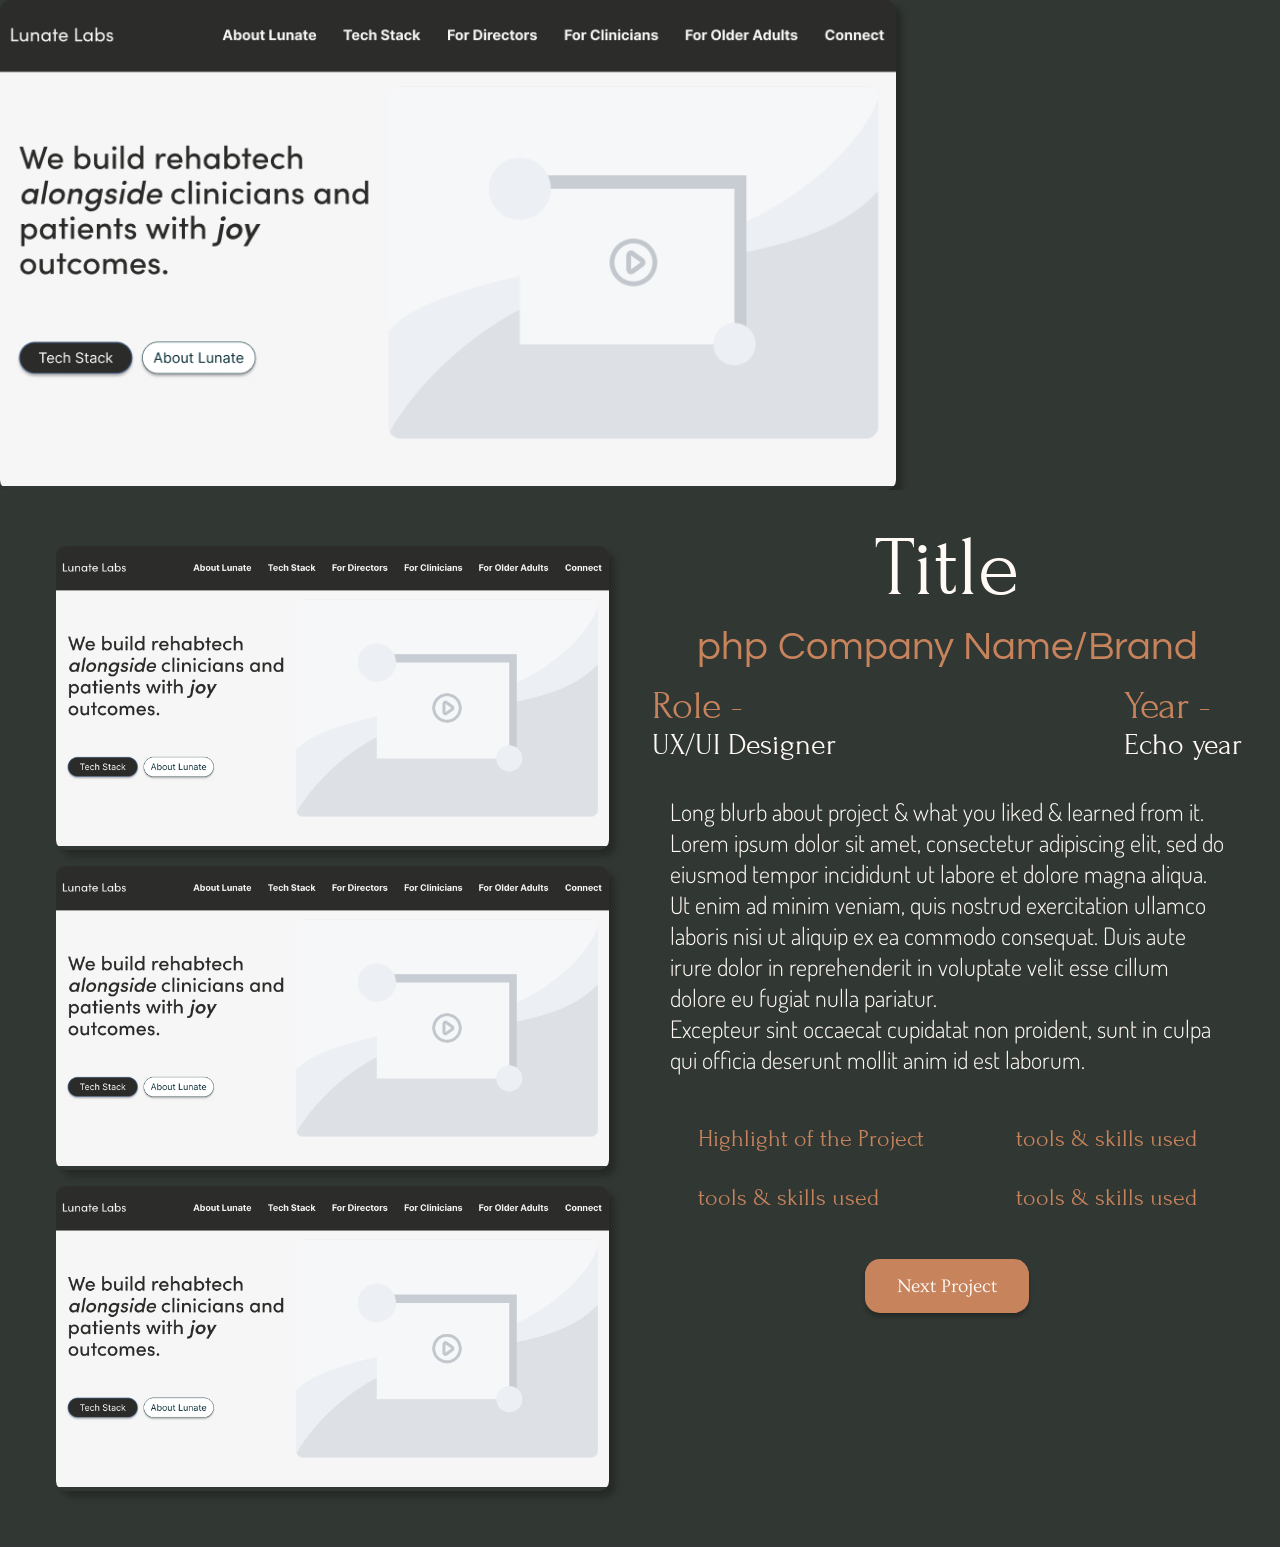
==== projectDetails.html @ 5e41ddbc "index grid & Details page css for both done, fixed hero js logic." ====
<!DOCTYPE html>
<html lang="en">
<head>
    <meta charset="UTF-8">
    <meta name="viewport" content="width=device-width, initial-scale=1.0">
    <title>Taylor Mathieu || <? php Title ?> Details </title>
    <link rel="stylesheet" href="./css/global.css">
    <link rel="stylesheet" href="./css/projectDetails.css">
 
</head>
<body>
    <? php include(../includes/nav.inc) ?>

    <main>
        <span><?php Title ?></span>

        <div class="mainImage">
            <img src="assets/projects/LunateLabs.png" 
            alt="">
        </div>

        <section>

            <div class="imageSet">
                <div class="imageHolder">
                    <img src="assets/projects/LunateLabs.png" 
                    lt="">
                </div>

                <div class="imageHolder">
                    <img src="assets/projects/LunateLabs.png" 
                    lt="">
                </div>

                <div class="imageHolder">
                    <img src="assets/projects/LunateLabs.png" 
                    lt="">
                </div>                               

            </div>

            <div id="detailsColumn">
                <h1>Title</h2>
                <h2>php Company Name/Brand</h3>
                    <div class="pertDetails">
                        <h3>
                            <span>Role -</span>
                            <br>UX/UI Designer 
                        </h3>
                        <h3>
                            <span>Year - </span>
                            <br> Echo year
                        </h3>
                    </div>
                    <div id="paragraph">
                        <p>Long blurb about project & what you liked & learned from it. 
                        <br>Lorem ipsum dolor sit amet, consectetur adipiscing elit, sed do eiusmod tempor incididunt ut labore et dolore magna aliqua. 
                        <br>Ut enim ad minim veniam, quis nostrud exercitation ullamco laboris nisi ut aliquip ex ea commodo consequat. Duis aute irure dolor in reprehenderit in voluptate velit esse cillum dolore eu fugiat nulla pariatur. 
                        <br>Excepteur sint occaecat cupidatat non proident, sunt in culpa qui officia deserunt mollit anim id est laborum.</p>
                    </div>
                <div class="summaryText">
                    <ul>
                        <li>Highlight of the Project</li>
                        <li>tools & skills used</li>
                        <li>tools & skills used</li>
                        <li>tools & skills used</li>
                    </ul>
                </div>

             <a href="" class="button">
                    Next Project
                </a>

            </div>



        </section>


    <? php include(../includes/cta.inc) ?>
    </main>
    
     <? php include(../includes/footer.inc) ?>
</body>
</html>
---- css/global.css ----
@import url('https://fonts.googleapis.com/css2?family=Dosis:wght@200..800&family=Forum&family=Ovo&family=Questrial&display=swap');
* {
    box-sizing: border-box;
    margin: 0;
    padding: 0;
}

:root {
--darkGreen: #313733;
--midGreen: #64755E;
--teracotta: #C7835C;
--yellow: #E7D6A9;
--offWhite: #FFFAF6;

--headerFont: "Questrial";
--bodyFont: "Dosis";
--accentFont: "Forum";
--buttonFont: "Ovo";

--shadow:6px 6px 6px rgba(0, 0, 0, 0.25);
}

.button {
    background-color: var(--teracotta);
    font-family: var(--buttonFont);
    color: var(--offWhite);
    border-radius: 15px;
    box-shadow: 0 4px 4px rgba(0, 0, 0, 0.25);
    border: none;
    transition: background-color 0.25s ease-in-out;
    text-decoration: none;
    align-self: center;
}

.CTA .button {
    font-size: 3vw;
    padding: 1rem 2rem;
}

.button:hover {
    background-color: #753d1c;
}

body {
    background-image: URL(../assets/BackgroundIMG.png);
    background-size: cover;
    background-position: center;
    background-repeat: no-repeat;
}

h2 {
    font-family: var(--headerFont);
    color: var(--teracotta);
    font-weight: 300;
    font-size: 3rem;
}

h3 {
    font-family: var(--accentFont);
    color: var(--offWhite);
    font-size: 3rem;
    font-weight: 300;
}

h4 {
    font-family: var(--headerFont);
    color: var(--offWhite);
    font-weight: 300;
    font-size: 2rem;
}

p {
    font-family: var(--bodyFont);
    font-weight: 300;
}

/*-----------------------Nav-------------------------*/
nav {
    display: flex;
    background-color: var(--darkGreen);
    justify-content: space-between;
    padding-right: 1rem;
}
nav ul {
    list-style: none;
    display: flex;
    gap: 2rem;
    align-items: center;
}
nav ul li a {
    text-decoration: none;
    color: var(--offWhite);
    font-family: var(--headerFont);
    font-size: 2rem;
    font-weight: 300;
    transition: all 0.25s ease-in-out;
}
nav ul li a:hover{
    text-decoration: underline;
    color: #afc5a7;
}

/*-----------------------CTA Banner------------------*/
.CTA {
    background-image: url(../assets/CTABG.png);
    min-height: 150px;
    display: flex;
    justify-content: space-around;
    align-content: center;
    flex-wrap: wrap;
    color: var(--offWhite);
    font-family: var(--headerFont);
    font-size: 4vw;
    padding: 0 5%;
}

/* -------------------Footer----------------- */
footer {
    margin-top: 5%;
    display: grid;
    grid-template-columns: min-content min-content 3fr;
    grid-template-rows: min-content;
    background-color: var(--darkGreen);
    padding: 0 2rem;
    gap: 2rem;
}
footer ul li {
    list-style: none;
}
.vertLinks {
    display: flex;
    flex-direction: column;
    justify-content: center;
    padding: 1rem 0;
}
.vertLinks ul {
    display: flex;
    flex-direction: column;
    gap: 1.5rem;
}
.vertLinks ul li a {
    color: var(--offWhite);
    font-family: var(--headerFont);
    font-size: 2vw;
    font-weight: 300;
    transition: color 0.25s ease-in-out;
}

.vertLinks ul li a:hover{
    color: #afc5a7;
}
.iconHolder {
    padding: 0 2rem;
    display: flex;
    flex-direction: column;
    justify-content: space-evenly;
}

.iconHolder a svg{
    fill: #F0E4DA;
    transition: fill 0.25s ease-in-out;
}

.iconHolder a svg:hover{
    fill: #C7835C;
}
.footLogos {
    display: flex;
    justify-content: flex-end;
    align-items: center;
}
h1 {
    font-family: var(--accentFont);
    color: var(--offWhite);
    font-weight: 300;
    font-size: 120px;
    text-align: end;
    line-height: 97%;
}
---- css/projectDetails.css ----
body {
    background-color: var(--darkGreen);
    background-image: none;
}
.mainImage {
    border-radius: 10px;
    overflow: hidden;
    box-shadow: var(--shadow);
    justify-self: center;
    width: 70%;
    height: auto;
}
.mainImage img {
    width: 100%;
    height: auto;
}
section {
    display: grid;
    grid-template-columns: 1fr 1fr;
    padding: 2%;
    grid-template-rows: 3fr;
    background-color: var(--darkGreen);
}
/* -------------details column-------- */
#detailsColumn {
    display: flex;
    flex-direction: column;
    gap: 1rem;
    padding: 2%;
}
#detailsColumn h1 {
    text-align: center;
    font-size: 85px;
}
#detailsColumn h2 {
    text-align: center;
    font-size: 40px;
}
.pertDetails {
    display: flex;
    justify-content: space-between;
}

#detailsColumn h3 {
    font-size: 30px;
}

#detailsColumn h3 span{
    color: var(--teracotta);
    font-weight: 300;
    font-size: 40px;
}
#detailsColumn .button{
    margin-top:1rem;
    padding:1rem 2rem;
    font-size:1.2rem;
}

#paragraph {
    padding: 3%;
    color: var(--offWhite);
    font-size: 1.5rem;
}

.summaryText ul {
    list-style: none;
    display: flex;
    flex-wrap: wrap;
    justify-content: space-between;
    padding: 0 5%;
}

.summaryText ul li {
    font-size: 1.5rem;
    font-family: var(--accentFont);
    color: var(--teracotta);
    font-weight: 500;
    padding: 3%;
}


/* --------image set----------------- */
.imageSet {
    display: flex;
    flex-direction: column;
    padding: 5%;
    gap: 1rem;
}
.imageHolder {
    width: 100%;
    height: auto;
    border-radius: 10px;
    overflow: hidden;
    box-shadow: var(--shadow);
}

.imageHolder img {
    width: 100%;
    height: auto;
}
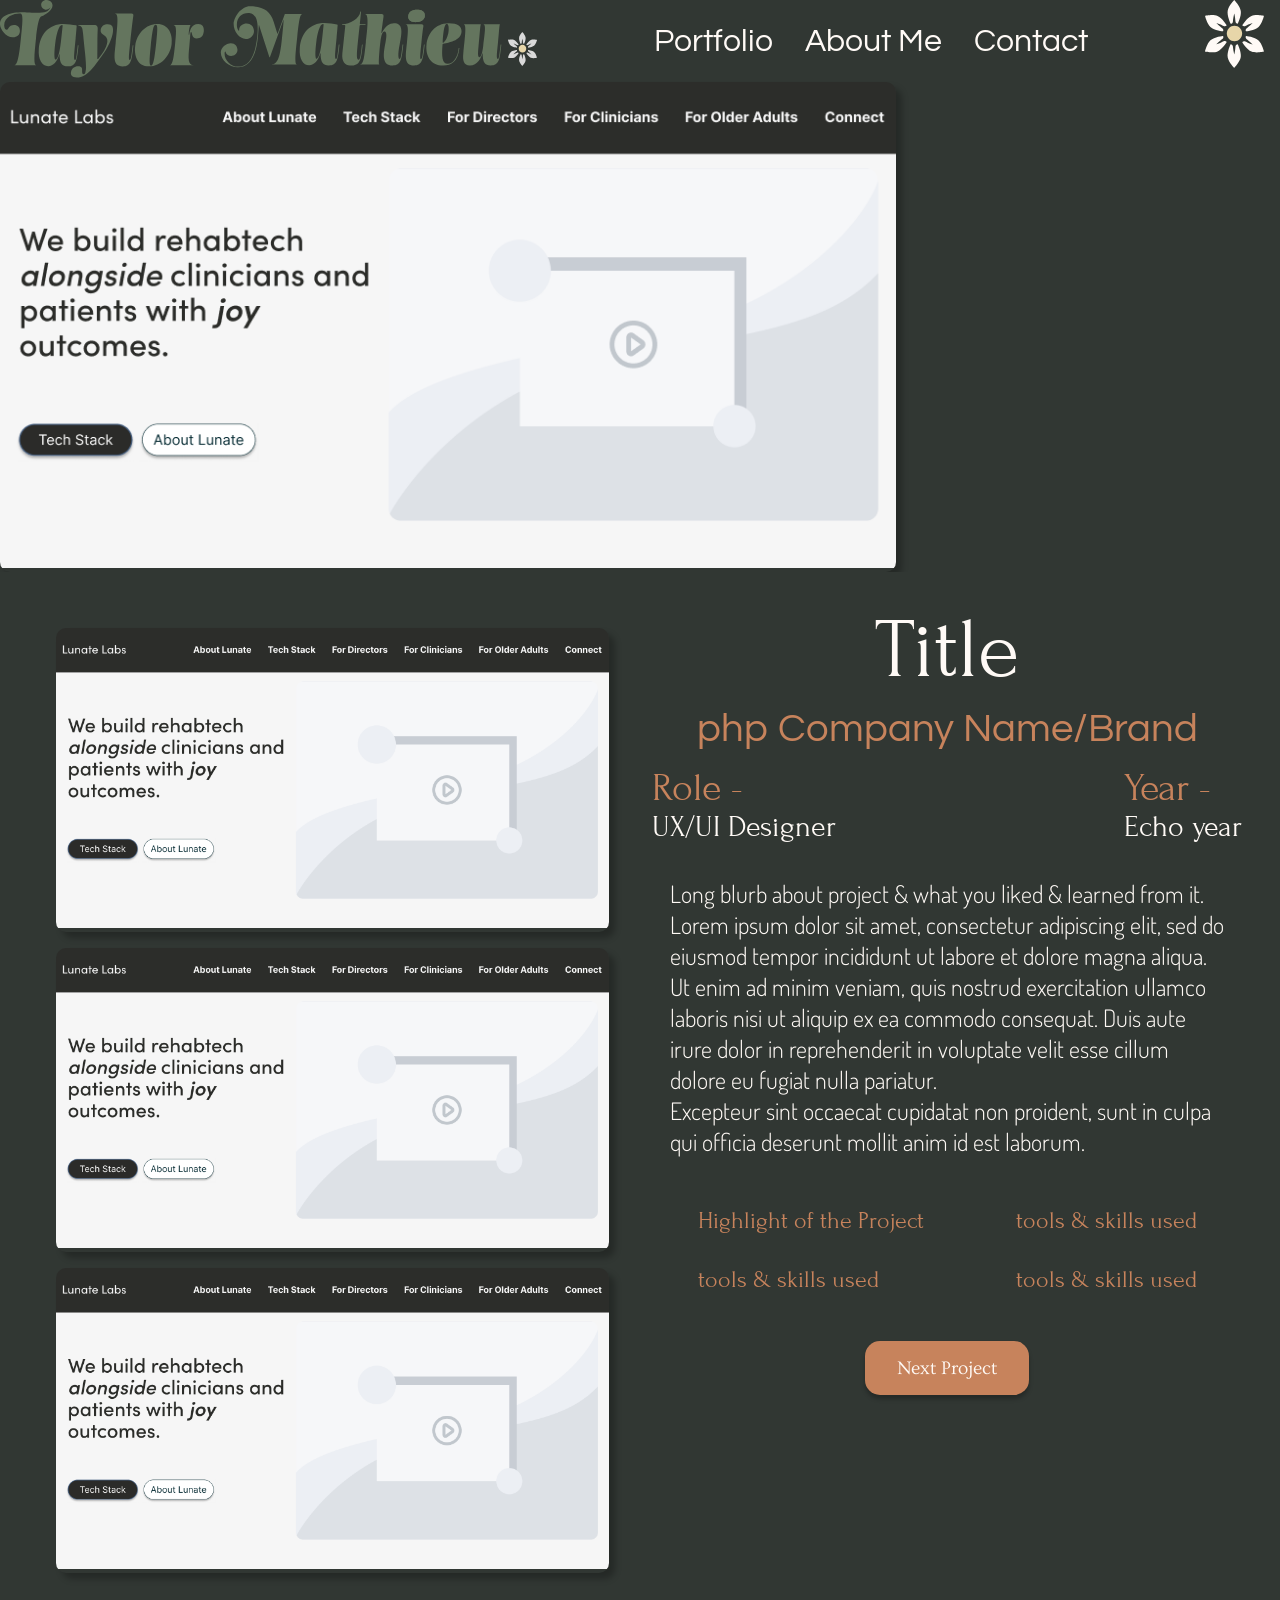
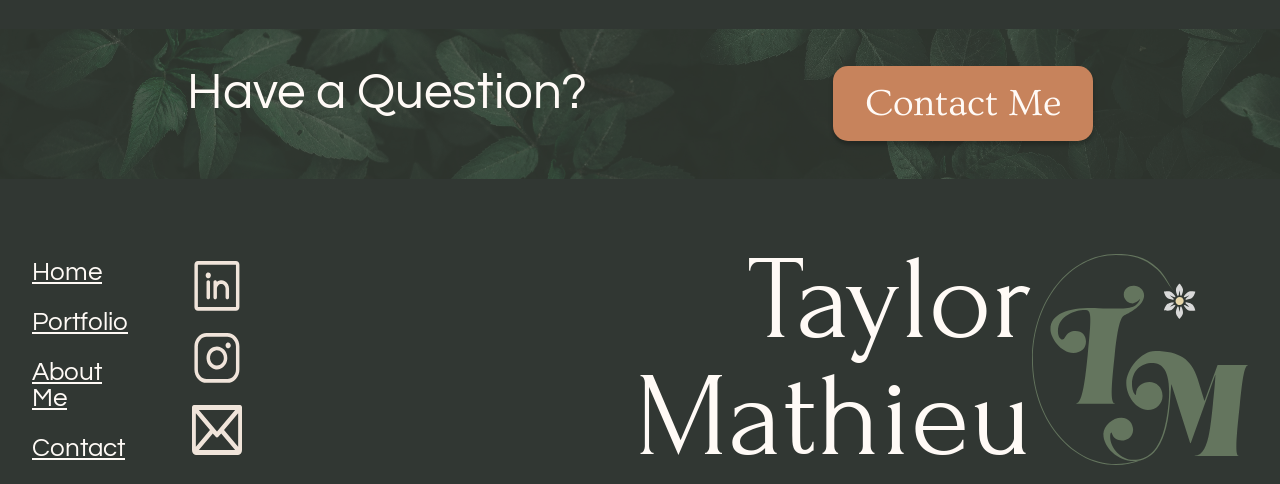
==== commit a94d8b74: "added extra images from project" ====
--- a/projectDetails.html
+++ b/projectDetails.html
@@ -9,7 +9,51 @@
  
 </head>
 <body>
-    <? php include(../includes/nav.inc) ?>
+    <!-- <? php include(../includes/nav.inc) ?> -->
+         <nav>
+        <a href="index.html" class="navWordmark">
+            <svg width="537" height="78" viewBox="0 0 537 78" fill="none" xmlns="http://www.w3.org/2000/svg">
+    <path d="M20.9 38.2902C22.99 17.8402 23.1 13.7702 20 13.4502C15.9 13.0202 4.19 15.6802 4.19 25.1902C4.19 29.6502 7.10999 30.8802 8.07999 28.7502C9.40999 25.9102 11.72 25.0402 13.98 25.0402C17.94 25.0402 19.92 27.6702 19.92 30.9102C19.92 34.7302 17.15 37.2102 12.83 37.2102C5.76999 37.2102 0 28.9302 0 24.1402C0 14.5602 12.22 11.7902 26.8 12.4002C45.99 13.2302 47.21 11.8602 49.48 8.94019C49.77 8.58019 50.54 7.2102 50.26 7.3902C49.54 8.2202 47.21 10.0502 45.48 9.74018C42.99 9.28018 41.13 7.36016 41.13 4.84016C41.13 1.38016 44.33 -0.199852 46.96 0.0201484C49.59 0.200148 52.52 2.00017 52.52 5.42017C52.52 10.8202 44.19 15.1302 42.11 16.0802C40.37 16.8702 38.25 17.3002 36.02 38.3602C34.54 52.3702 33.18 65.2202 36.2 65.2202V65.3602H14.45V65.2202C18.05 65.2202 19.6 51.0002 20.89 38.2902H20.9Z" fill="#64755E"/>
+    <path d="M59.6 54.2003C59.6 53.9803 59.49 53.8403 59.38 54.2003C57.11 61.5403 53.4001 66.1502 48.18 66.1502C42.1701 66.1502 37.92 60.0302 38.82 48.8702C39.97 34.6502 48.58 23.9602 63.48 23.9602C67.66 23.9602 72.77 24.7902 76.01 25.3602C76.48 25.4302 76.6901 25.6802 76.6601 26.1502C76.0501 33.9602 75.9801 34.7503 75.6501 38.1403C74.2101 53.1903 73.31 59.8903 75.11 59.8903C76.12 59.8903 76.41 57.6203 77.7401 45.7003C77.7801 45.4803 77.92 45.3402 78.1 45.3402C78.32 45.3402 78.5001 45.5203 78.4601 45.7003C76.91 60.5303 76.23 66.3702 67.8 66.3702C61.97 66.3702 59.59 63.6003 59.59 54.2003H59.6ZM55.68 59.5302C56.87 59.5302 59.4201 55.6102 60.9401 41.3802L62.09 30.9402C62.34 28.4902 62.49 26.9802 62.63 25.6502C62.67 25.1502 62.49 24.8902 61.95 24.9302C58.85 25.0702 56.37 34.0402 55.29 42.9702C55.18 43.8002 53.2701 59.5302 55.6901 59.5302H55.68Z" fill="#64755E"/>
+    <path d="M71.0501 71.7703C71.8101 68.5303 74.4701 66.2303 78.0701 66.2303C82.2801 66.2303 82.2501 68.6103 82.1001 71.5903C82.0601 73.6403 82.7501 74.3604 83.5801 74.3604C85.2401 74.3604 85.5201 72.4903 85.9201 69.3604C86.1401 67.7003 85.9901 62.3404 85.1301 54.0604C84.5501 48.5204 83.8001 41.7104 83.0801 33.8604C82.5001 27.4204 82.0701 26.1604 78.0401 25.1804L78.0801 25.0403H94.3201C95.6901 25.0403 97.5601 25.5804 97.7001 27.8104C97.8101 29.1404 97.4801 32.8103 97.4101 42.1003L97.3001 58.4803C97.3001 59.3803 98.0601 59.0603 98.5201 58.4803C102.8 53.1503 106.58 47.7504 107.34 41.7404C108.2 34.6104 99.9601 35.4803 100.64 29.9703C101.14 25.8303 104.24 24.1404 107.84 24.1404C112.3 24.1404 113.53 27.1304 112.95 31.8804C112.19 38.1104 108.09 47.5804 102.11 55.3904C96.5701 62.6604 88.2501 77.4603 76.7601 77.4603C71.9401 77.4603 70.3201 74.9403 71.0401 71.7703H71.0501Z" fill="#64755E"/>
+    <path d="M115.65 43.3703C117.41 25.8003 118.93 13.6703 115.22 13.6703L115.26 13.5303H131.43C132.94 13.5303 133.55 14.3903 133.34 15.8703C132.62 20.9103 131.58 29.7303 130.14 43.2703C128.88 54.9703 128.41 59.9003 129.71 59.9003C130.79 59.9003 131.22 58.0303 132.63 45.7103C132.67 45.4903 132.81 45.3503 132.99 45.3503C133.21 45.3503 133.39 45.5303 133.35 45.7103C131.77 60.4703 131.12 66.3803 122.73 66.3803C112.15 66.3803 114.45 55.7203 115.67 43.3703H115.65Z" fill="#64755E"/>
+    <path d="M135.27 45.4203C136.96 33.6103 145.89 24.0303 157.23 24.0303C168.57 24.0303 172.86 34.3303 171.63 43.9803C170.12 56.0003 160.86 66.3703 149.16 66.3703C136.59 66.3703 133.97 54.3803 135.26 45.4203H135.27ZM151.15 65.6503C153.17 65.6503 154.32 60.5403 156.15 43.6203C157.77 28.4603 157.7 24.7503 155.68 24.7503C153.56 24.7503 152.55 28.8203 150.75 45.7803C149.2 60.6503 149.13 65.6503 151.15 65.6503Z" fill="#64755E"/>
+    <path d="M175.05 44.4103C176.09 34.4703 176.99 25.1804 173.83 25.1804L173.87 25.0403H190.47C188.85 28.1703 188.74 33.9003 188.74 34.5403C188.7 34.8303 189.17 34.8303 189.24 34.5403C189.85 31.5903 190.9 24.1003 198.24 24.1003C202.52 24.1003 204.25 27.2703 203.82 31.3403C203.17 37.5303 199.68 38.4304 196.94 38.4304C191.07 38.4304 192.55 31.9904 191.04 31.9904C190.14 31.9904 190.46 35.5203 189.38 45.7803C188.01 58.8903 187.9 65.2203 193.95 65.2203V65.3604H169.61V65.2203C172.71 65.2203 173.71 57.1603 175.05 44.4103Z" fill="#64755E"/>
+    <path d="M220.81 52.4303C220.81 47.6403 225.95 43.2403 230.85 43.2403C235.39 43.2403 237.8 47.1303 237.44 50.5103C237.08 54.1103 234.02 55.9503 231.14 55.9503C228.76 55.9503 226.32 54.8003 225.52 51.8103C225.3 50.9503 224.62 51.5603 224.62 53.9003C224.62 59.7303 230.49 66.6103 237.8 66.6103C248.24 66.6103 255.33 57.7503 257.39 35.2903C259.19 15.8803 253.07 12.9003 248.24 12.9003C241.94 12.9003 236.86 17.2203 236.86 24.6403C236.86 26.4003 237.22 29.0303 238.48 30.4003C238.73 30.6503 239.09 30.7603 239.09 30.4003C239.09 25.6503 243.12 23.5203 246.61 23.5203C250.53 23.5203 253.92 26.3603 253.99 31.0803C254.06 35.4003 250.39 39.0003 245.78 39.0003C239.41 39.0003 233.65 31.4703 233.65 24.0903C233.65 16.7103 241.71 6.32031 249.89 6.32031C263.21 6.32031 270.34 10.9103 273.65 21.6403L277.39 33.7703C277.43 33.9103 277.5 33.9103 277.61 33.7703L284.85 14.1103H301.92V14.2503C299.54 14.2503 298.43 25.5503 297.17 37.5103C295.77 50.6903 294.25 64.3703 296.63 64.3703V64.5103H272V64.3703C279.2 64.3703 280.68 50.6203 282.04 37.4403C282.69 31.1803 283.41 24.5503 283.62 19.8003C283.62 19.6603 283.58 19.5103 283.48 19.8003L269.87 57.1303C269.76 57.4503 269.51 57.4503 269.4 57.1303L259 24.9103C258.96 24.7703 258.86 24.7703 258.86 24.9103L258.07 35.2803C256.34 57.6703 248.89 67.3203 237.87 67.3203C228.87 67.3203 220.81 59.7003 220.81 52.4303Z" fill="#64755E"/>
+    <path d="M320.59 53.3604C320.59 53.1404 320.48 53.0004 320.37 53.3604C318.1 60.7004 314.39 65.3104 309.17 65.3104C303.16 65.3104 298.91 59.1903 299.81 48.0303C300.96 33.8103 309.57 23.1204 324.47 23.1204C328.65 23.1204 333.76 23.9503 337 24.5203C337.47 24.5903 337.68 24.8404 337.65 25.3104C337.04 33.1204 336.97 33.9104 336.64 37.3004C335.2 52.3504 334.3 59.0504 336.1 59.0504C337.11 59.0504 337.4 56.7803 338.73 44.8604C338.77 44.6404 338.91 44.5004 339.09 44.5004C339.31 44.5004 339.49 44.6804 339.45 44.8604C337.9 59.6904 337.22 65.5303 328.79 65.5303C322.96 65.5303 320.58 62.7604 320.58 53.3604H320.59ZM316.67 58.6904C317.86 58.6904 320.41 54.7703 321.93 40.5403L323.08 30.1003C323.33 27.6503 323.48 26.1404 323.62 24.8104C323.66 24.3104 323.48 24.0503 322.94 24.0903C319.84 24.2303 317.36 33.2004 316.28 42.1304C316.17 42.9604 314.26 58.6904 316.68 58.6904H316.67Z" fill="#64755E"/>
+    <path d="M342.33 53.5703L345.28 25.6303C345.32 25.2703 344.92 24.9103 344.56 24.9103H342.33C342.11 24.9103 341.97 24.6903 342.01 24.5503C342.01 24.4103 342.19 24.1903 342.41 24.1903C349.75 24.1903 359.62 18.6503 360.34 11.8003C360.38 11.3703 361.1 11.3703 361.06 11.8003L359.84 23.4703C359.8 23.9003 360.06 24.1903 360.49 24.1903H365.32C365.54 24.1903 365.64 24.3303 365.64 24.5503C365.6 24.6903 365.46 24.9103 365.24 24.9103H360.42C359.99 24.9103 359.66 25.2003 359.63 25.6303L358.37 37.3003C357.11 49.5403 355.81 59.8403 358.41 59.8403C360.28 59.8403 360.75 55.8103 361.9 44.9303C361.94 44.7103 362.08 44.5703 362.3 44.5703C362.44 44.5703 362.66 44.7103 362.62 44.9303C361 60.2703 360.39 65.6003 350.16 65.6003C345.05 65.6003 341.52 61.5003 342.35 53.5803L342.33 53.5703Z" fill="#64755E"/>
+    <path d="M385.5 42.4803C387.26 33.8003 386.15 31.5303 384.31 31.5303C382.26 31.5303 381.14 35.6704 380.31 42.5504C379.59 48.5604 378.29 63.8304 379.23 64.3704V64.5104H360.29V64.3704C363.53 64.3704 364.43 55.7303 365.83 42.4803C366.69 34.2003 369.57 14.2504 365.33 14.2504L365.37 14.1104H381.5C382.98 14.1104 383.66 14.9403 383.52 16.4103C383.27 18.6803 381.61 30.4504 381.36 32.7604C381.32 33.0504 381.76 33.0504 381.86 32.8304C385.42 25.8504 389.53 23.2504 393.96 23.2504C402.71 23.2504 402.53 30.8504 399.72 44.2404C397.56 54.5004 398.32 59.0403 399.61 59.0403C400.69 59.0403 401.12 57.1703 402.53 44.8503C402.57 44.6303 402.71 44.4904 402.89 44.4904C403.11 44.4904 403.29 44.6703 403.25 44.8503C401.67 59.6103 401.02 65.5203 392.63 65.5203C382.05 65.5203 383.02 54.7203 385.5 42.4803Z" fill="#64755E"/>
+    <path d="M406.95 42.5203C408.03 31.7203 408.93 24.3403 405.22 24.3403L405.26 24.2003H421.43C422.94 24.2003 423.59 25.0603 423.34 26.5403C422.84 29.4603 422.26 34.5703 421.43 42.4203C420.17 54.1203 419.7 59.0503 421 59.0503C422.08 59.0503 422.51 57.1803 423.92 44.8603C423.96 44.6403 424.1 44.5003 424.28 44.5003C424.5 44.5003 424.68 44.6803 424.64 44.8603C423.06 59.6203 422.41 65.5303 414.02 65.5303C403.44 65.5303 405.74 54.8703 406.96 42.5203H406.95ZM417.21 9.79028C422.32 9.79028 425.09 12.0903 424.7 15.9103C424.3 19.8003 421.03 22.1003 415.91 22.1003C410.79 22.1003 407.95 19.8003 408.35 15.9103C408.75 12.0903 412.02 9.79028 417.21 9.79028Z" fill="#64755E"/>
+    <path d="M426.54 44.2802C427.62 34.2001 434.89 23.1802 448.68 23.1802C457.86 23.1802 461.93 26.4202 461.53 31.8202C461.21 36.2102 458 41.6802 443.31 43.6302C442.88 43.7002 442.55 43.9902 442.52 44.4202C441.51 56.5202 442.2 63.8602 447.67 63.8602C452.85 63.8602 457.82 57.8102 458.65 48.3102C458.69 48.0902 458.9 47.9502 459.05 47.9502C459.2 47.9502 459.41 48.0902 459.37 48.3102C457.86 61.3402 451.66 65.5901 443.1 65.5901C431.58 65.5901 425.21 56.8801 426.54 44.2802ZM443.39 42.6302C446.74 40.0702 448.36 34.5702 448.65 30.2802C448.97 25.4602 447.97 23.9102 446.85 23.9102C445.34 23.9102 443.68 25.8902 442.67 42.1302C442.63 42.7102 442.99 42.9602 443.39 42.6302Z" fill="#64755E"/>
+    <path d="M463.29 53.5704C465.34 34.0604 466.67 24.3404 463.33 24.3404L463.37 24.2004H480.87L480.83 24.3404C480.11 26.1404 479.89 33.3804 478.53 46.2304C477.7 54.0804 477.88 57.1704 479.39 57.1704C481.19 57.1704 482.31 52.9204 483.17 46.1504C485.33 29.2304 486.05 24.3304 482.77 24.3304L482.81 24.1904H499.95L499.91 24.3304C499.26 26.1304 499.15 31.5704 497.89 43.5604C496.74 54.5004 496.2 59.0404 497.96 59.0404C498.97 59.0404 499.26 56.7704 500.59 44.8504C500.63 44.6304 500.77 44.4904 500.95 44.4904C501.17 44.4904 501.35 44.6704 501.31 44.8504C499.76 59.6804 499.08 65.5204 490.65 65.5204C484.82 65.5204 482.69 62.7504 482.69 53.3504C482.69 53.1304 482.58 52.9904 482.47 53.3504C481.39 57.3804 477.54 65.5904 469.8 65.5904C463.61 65.5904 462.56 60.3304 463.28 53.5704H463.29Z" fill="#64755E"/>
+    <path d="M424.91 15.9505C424.91 19.2705 421.24 21.8704 416.72 22.1204C412.2 22.3704 407.54 20.6804 408.22 15.9704C408.46 14.3004 409.28 12.2104 411.04 11.1104C412.8 10.0104 415.91 9.67043 418.17 9.79043C423.62 10.0804 424.91 12.5605 424.91 15.9505Z" fill="#64755E"/>
+    <path d="M526.252 48.7086C526.252 50.8546 524.565 52.5943 522.484 52.5943C520.404 52.5943 518.717 50.8546 518.717 48.7086C518.717 46.5626 520.404 44.8229 522.484 44.8229C524.565 44.8229 526.252 46.5626 526.252 48.7086Z" fill="#E7D6A9"/>
+    <path d="M525.583 60.56C525.196 63.0131 522.381 66 522.381 66C522.381 66 519.629 63.1301 519.178 60.7543C518.671 58.0808 520.603 54.1486 520.603 54.1486C521.206 54.1486 521.686 54.6921 521.728 55.3124C521.842 57.0221 522.381 59.0752 522.381 59.2C522.381 59.3271 522.885 57.1669 522.965 55.3129C522.992 54.6894 523.471 54.1486 524.076 54.1486C524.076 54.1486 525.985 58.0171 525.583 60.56Z" fill="#D9D9D9"/>
+    <path d="M514.174 57.694C511.943 58.6347 508.003 57.7185 508.003 57.7185C508.003 57.7185 508.939 53.7992 510.668 52.1622C512.614 50.3203 516.875 49.9658 516.875 49.9658C517.189 50.4961 516.99 51.2015 516.499 51.5622C515.145 52.5561 513.729 54.1019 513.626 54.1671C513.521 54.2335 515.57 53.5485 517.145 52.6511C517.675 52.3493 518.372 52.4877 518.688 53.02C518.688 53.02 516.486 56.7188 514.174 57.694Z" fill="#D9D9D9"/>
+    <path d="M530.829 57.7649C533.06 58.7056 537 57.7895 537 57.7895C537 57.7895 536.064 53.8701 534.335 52.2332C532.389 50.3912 528.128 50.0367 528.128 50.0367C527.813 50.567 528.013 51.2725 528.504 51.6331C529.857 52.627 531.274 54.1729 531.377 54.238C531.482 54.3044 529.433 53.6195 527.858 52.7221C527.328 52.4202 526.631 52.5587 526.315 53.0909C526.315 53.0909 528.517 56.7898 530.829 57.7649Z" fill="#D9D9D9"/>
+    <path d="M530.829 39.9414C533.06 39.0007 537 39.9168 537 39.9168C537 39.9168 536.064 43.8362 534.335 45.4731C532.389 47.3151 528.128 47.6696 528.128 47.6696C527.813 47.1393 528.013 46.4338 528.504 46.0732C529.857 45.0793 531.274 43.5334 531.377 43.4683C531.482 43.4019 529.433 44.0868 527.858 44.9842C527.328 45.2861 526.631 45.1476 526.315 44.6154C526.315 44.6154 528.517 40.9165 530.829 39.9414Z" fill="#D9D9D9"/>
+    <path d="M514.171 39.9414C511.94 39.0007 508 39.9168 508 39.9168C508 39.9168 508.936 43.8362 510.665 45.4731C512.611 47.3151 516.872 47.6696 516.872 47.6696C517.187 47.1393 516.987 46.4338 516.496 46.0732C515.143 45.0793 513.726 43.5334 513.623 43.4683C513.518 43.4019 515.567 44.0868 517.142 44.9842C517.672 45.2861 518.369 45.1476 518.685 44.6154C518.685 44.6154 516.483 40.9165 514.171 39.9414Z" fill="#D9D9D9"/>
+    <path d="M525.583 37.44C525.196 34.9869 522.381 32 522.381 32C522.381 32 519.629 34.8699 519.178 37.2457C518.671 39.9192 520.603 43.8514 520.603 43.8514C521.206 43.8514 521.686 43.3079 521.728 42.6876C521.842 40.978 522.381 38.9248 522.381 38.8C522.381 38.6729 522.885 40.8331 522.965 42.6871C522.992 43.3106 523.471 43.8514 524.076 43.8514C524.076 43.8514 525.985 39.9829 525.583 37.44Z" fill="#D9D9D9"/>
+            </svg>
+        </a>
+
+        <ul>
+            <li><a href="projectDetails.html">Portfolio</a></li>
+            <li><a href="">About Me</a></li>
+            <li><a href="">Contact</a></li>
+        </ul>
+        <svg width="59" height="68" viewBox="0 0 59 68" fill="none" xmlns="http://www.w3.org/2000/svg" class="navFlower">
+        <path d="M35.773 57.12C34.9854 62.0262 29.2574 68 29.2574 68C29.2574 68 23.6581 62.2603 22.7418 57.5086C21.7108 52.1617 25.6416 44.2971 25.6416 44.2971C26.8683 44.2971 27.8436 45.3842 27.9284 46.6249C28.1621 50.0441 29.2574 54.1504 29.2574 54.4C29.2574 54.6542 30.2829 50.3339 30.4468 46.6259C30.5019 45.3789 31.4756 44.2971 32.7068 44.2971C32.7068 44.2971 36.5894 52.0342 35.773 57.12Z" fill="#FFFAF6"/>
+        <path d="M12.5606 51.3879C8.02244 53.2694 0.0059886 51.4371 0.0059886 51.4371C0.0059886 51.4371 1.90952 43.5983 5.42784 40.3245C9.38687 36.6405 18.055 35.9315 18.055 35.9315C18.6957 36.9921 18.2908 38.4031 17.2914 39.1244C14.5374 41.1122 11.6554 44.2038 11.4455 44.3341C11.2317 44.4669 15.4013 43.0971 18.6058 41.3022C19.6835 40.6985 21.102 40.9754 21.745 42.0399C21.745 42.0399 17.2648 49.4376 12.5606 51.3879Z" fill="#FFFAF6"/>
+        <path d="M46.4454 51.5298C50.9835 53.4113 59 51.579 59 51.579C59 51.579 57.0965 43.7402 53.5781 40.4664C49.6191 36.7825 40.951 36.0734 40.951 36.0734C40.3103 37.134 40.7152 38.545 41.7146 39.2663C44.4686 41.2541 47.3505 44.3457 47.5605 44.4761C47.7743 44.6088 43.6047 43.239 40.4002 41.4441C39.3224 40.8405 37.904 41.1174 37.261 42.1819C37.261 42.1819 41.7412 49.5795 46.4454 51.5298Z" fill="#FFFAF6"/>
+        <path d="M46.4454 15.8827C50.9835 14.0013 59 15.8336 59 15.8336C59 15.8336 57.0965 23.6724 53.5781 26.9462C49.6191 30.6301 40.951 31.3392 40.951 31.3392C40.3103 30.2786 40.7152 28.8676 41.7146 28.1463C44.4686 26.1585 47.3505 23.0669 47.5605 22.9365C47.7743 22.8038 43.6047 24.1736 40.4002 25.9685C39.3224 26.5721 37.904 26.2952 37.261 25.2307C37.261 25.2307 41.7412 17.8331 46.4454 15.8827Z" fill="#FFFAF6"/>
+        <path d="M12.5546 15.8827C8.01645 14.0013 0 15.8336 0 15.8336C0 15.8336 1.90353 23.6724 5.42185 26.9462C9.38088 30.6301 18.049 31.3392 18.049 31.3392C18.6897 30.2786 18.2848 28.8676 17.2854 28.1463C14.5314 26.1585 11.6495 23.0669 11.4395 22.9365C11.2257 22.8038 15.3953 24.1736 18.5998 25.9685C19.6776 26.5721 21.096 26.2952 21.739 25.2307C21.739 25.2307 17.2588 17.8331 12.5546 15.8827Z" fill="#FFFAF6"/>
+        <path d="M35.773 10.88C34.9854 5.97384 29.2574 0 29.2574 0C29.2574 0 23.6581 5.73973 22.7418 10.4914C21.7108 15.8383 25.6416 23.7029 25.6416 23.7029C26.8683 23.7029 27.8436 22.6158 27.9284 21.3751C28.1621 17.9559 29.2574 13.8496 29.2574 13.6C29.2574 13.3458 30.2829 17.6661 30.4468 21.3741C30.5019 22.6211 31.4756 23.7029 32.7068 23.7029C32.7068 23.7029 36.5894 15.9658 35.773 10.88Z" fill="#FFFAF6"/>
+        <path d="M37.1337 33.4171C37.1337 37.7092 33.7018 41.1886 29.4683 41.1886C25.2348 41.1886 21.8029 37.7092 21.8029 33.4171C21.8029 29.1251 25.2348 25.6457 29.4683 25.6457C33.7018 25.6457 37.1337 29.1251 37.1337 33.4171Z" fill="#E7D6A9"/>
+        </svg>
+
+    </nav>
+
 
     <main>
         <span><?php Title ?></span>
@@ -78,9 +122,83 @@
         </section>
 
 
-    <? php include(../includes/cta.inc) ?>
+    <!-- <? php include(../includes/cta.inc) ?> -->
+                 <div class="CTA">
+
+                Have a Question?
+                <a href="" class="button">
+                    Contact Me
+                </a>
+
+            </div>
     </main>
     
-     <? php include(../includes/footer.inc) ?>
+     <!-- <? php include(../includes/footer.inc) ?> -->
+      <footer>
+    <div class="vertLinks">
+        <ul>
+            <li>
+                <a href="">
+                    Home
+                </a>
+            </li>
+            <li>
+                <a href="">
+                    Portfolio
+                </a>
+            </li>
+            <li>
+                <a href="">
+                    About Me
+                </a>
+            </li>
+            <li>
+                <a href="">
+                    Contact
+                </a>
+            </li>                                    
+        </ul>
+    </div>
+    
+    <div class="iconHolder">
+
+                <a href="https://www.linkedin.com/in/taylor-mathieu-43306a159/"target="_blank">
+                    <svg width="50" height="50" viewBox="0 0 93 103" fill="F0E4DA" xmlns="http://www.w3.org/2000/svg">
+                    <path d="M85.5441 0H7.12867C5.23803 0 3.42483 0.831784 2.08794 2.31237C0.751054 3.79296 0 5.80106 0 7.89493V94.7391C0 96.833 0.751054 98.8411 2.08794 100.322C3.42483 101.802 5.23803 102.634 7.12867 102.634H85.5441C87.4347 102.634 89.2479 101.802 90.5848 100.322C91.9217 98.8411 92.6728 96.833 92.6728 94.7391V7.89493C92.6728 5.80106 91.9217 3.79296 90.5848 2.31237C89.2479 0.831784 87.4347 0 85.5441 0ZM85.5441 94.7391H7.12867V7.89493H85.5441V94.7391ZM32.079 43.4221V75.0018C32.079 76.0487 31.7035 77.0528 31.0351 77.7931C30.3666 78.5334 29.46 78.9492 28.5147 78.9492C27.5694 78.9492 26.6628 78.5334 25.9943 77.7931C25.3259 77.0528 24.9504 76.0487 24.9504 75.0018V43.4221C24.9504 42.3752 25.3259 41.3711 25.9943 40.6308C26.6628 39.8905 27.5694 39.4746 28.5147 39.4746C29.46 39.4746 30.3666 39.8905 31.0351 40.6308C31.7035 41.3711 32.079 42.3752 32.079 43.4221ZM71.2867 57.2382V75.0018C71.2867 76.0487 70.9112 77.0528 70.2428 77.7931C69.5743 78.5334 68.6677 78.9492 67.7224 78.9492C66.7771 78.9492 65.8705 78.5334 65.202 77.7931C64.5336 77.0528 64.1581 76.0487 64.1581 75.0018V57.2382C64.1581 54.6209 63.2193 52.1107 61.5481 50.26C59.877 48.4093 57.6105 47.3696 55.2472 47.3696C52.8839 47.3696 50.6174 48.4093 48.9463 50.26C47.2752 52.1107 46.3364 54.6209 46.3364 57.2382V75.0018C46.3364 76.0487 45.9609 77.0528 45.2924 77.7931C44.624 78.5334 43.7174 78.9492 42.772 78.9492C41.8267 78.9492 40.9201 78.5334 40.2517 77.7931C39.5832 77.0528 39.2077 76.0487 39.2077 75.0018V43.4221C39.2121 42.4552 39.5368 41.5237 40.1202 40.8043C40.7036 40.085 41.5051 39.6278 42.3727 39.5195C43.2403 39.4112 44.1136 39.6593 44.827 40.2167C45.5403 40.7742 46.0441 41.6022 46.2428 42.5438C48.654 40.7323 51.4653 39.6823 54.3746 39.5068C57.284 39.3312 60.1816 40.0367 62.7562 41.5473C65.3309 43.058 67.4853 45.3168 68.9883 48.0813C70.4912 50.8457 71.2858 54.0114 71.2867 57.2382ZM33.8612 29.606C33.8612 30.7771 33.5476 31.9219 32.9602 32.8956C32.3727 33.8693 31.5377 34.6283 30.5607 35.0764C29.5838 35.5246 28.5088 35.6419 27.4716 35.4134C26.4345 35.1849 25.4819 34.621 24.7341 33.7929C23.9864 32.9648 23.4772 31.9097 23.2709 30.7611C23.0646 29.6125 23.1705 28.422 23.5752 27.34C23.9798 26.2581 24.6651 25.3333 25.5443 24.6827C26.4236 24.032 27.4573 23.6848 28.5147 23.6848C29.9327 23.6848 31.2926 24.3086 32.2952 25.4191C33.2979 26.5295 33.8612 28.0356 33.8612 29.606Z" fill=""/>
+                    </svg>
+                </a>
+
+                <a href="">
+                    <svg width="50" height="50" viewBox="0 0 93 103" fill="none" xmlns="http://www.w3.org/2000/svg">
+                    <path d="M46.3364 27.6322C42.1066 27.6322 37.9719 29.0213 34.4549 31.6238C30.938 34.2264 28.1969 37.9254 26.5783 42.2532C24.9596 46.5811 24.5361 51.3433 25.3613 55.9377C26.1865 60.5321 28.2233 64.7523 31.2142 68.0647C34.2051 71.3771 38.0157 73.6328 42.1642 74.5467C46.3127 75.4606 50.6127 74.9915 54.5205 73.1989C58.4282 71.4062 61.7683 68.3705 64.1182 64.4756C66.4681 60.5806 67.7224 56.0014 67.7224 51.317C67.7165 45.0374 65.4615 39.0169 61.4521 34.5766C57.4427 30.1362 52.0065 27.6388 46.3364 27.6322ZM46.3364 67.1069C43.5165 67.1069 40.76 66.1808 38.4154 64.4458C36.0708 62.7108 34.2434 60.2447 33.1643 57.3595C32.0852 54.4743 31.8029 51.2995 32.353 48.2366C32.9031 45.1736 34.261 42.3601 36.2549 40.1519C38.2488 37.9436 40.7893 36.4398 43.5549 35.8306C46.3206 35.2213 49.1872 35.534 51.7924 36.7291C54.3976 37.9242 56.6243 39.948 58.1909 42.5446C59.7576 45.1413 60.5937 48.1941 60.5937 51.317C60.5937 55.5047 59.0916 59.5209 56.4178 62.4821C53.7441 65.4433 50.1177 67.1069 46.3364 67.1069ZM67.7224 0H24.9504C18.3353 0.00783683 11.9932 2.9216 7.31561 8.10195C2.63804 13.2823 0.00707621 20.3061 0 27.6322V75.0018C0.00707621 82.3279 2.63804 89.3517 7.31561 94.5321C11.9932 99.7124 18.3353 102.626 24.9504 102.634H67.7224C74.3375 102.626 80.6796 99.7124 85.3572 94.5321C90.0347 89.3517 92.6657 82.3279 92.6728 75.0018V27.6322C92.6657 20.3061 90.0347 13.2823 85.3572 8.10195C80.6796 2.9216 74.3375 0.00783683 67.7224 0ZM85.5441 75.0018C85.5441 80.2365 83.6665 85.2567 80.3242 88.9582C76.982 92.6596 72.449 94.7391 67.7224 94.7391H24.9504C20.2238 94.7391 15.6907 92.6596 12.3485 88.9582C9.00631 85.2567 7.12867 80.2365 7.12867 75.0018V27.6322C7.12867 22.3976 9.00631 17.3773 12.3485 13.6758C15.6907 9.97439 20.2238 7.89493 24.9504 7.89493H67.7224C72.449 7.89493 76.982 9.97439 80.3242 13.6758C83.6665 17.3773 85.5441 22.3976 85.5441 27.6322V75.0018ZM74.8511 25.6585C74.8511 26.8296 74.5375 27.9744 73.95 28.9481C73.3625 29.9219 72.5275 30.6808 71.5506 31.129C70.5736 31.5771 69.4986 31.6944 68.4615 31.4659C67.4244 31.2375 66.4717 30.6735 65.724 29.8454C64.9763 29.0173 64.4671 27.9623 64.2608 26.8137C64.0545 25.6651 64.1604 24.4745 64.565 23.3926C64.9697 22.3106 65.655 21.3858 66.5342 20.7352C67.4134 20.0846 68.4471 19.7373 69.5046 19.7373C70.9226 19.7373 72.2825 20.3612 73.2851 21.4716C74.2878 22.582 74.8511 24.0881 74.8511 25.6585Z" fill=""/>
+                    </svg>
+
+                </a>
+
+                <a href=""mailto:taylormathieu44@gmail.com"">
+                    <svg width="50" height="50" viewBox="0 0 92 92" fill="none" xmlns="http://www.w3.org/2000/svg">
+                    <path d="M88.4615 0H3.53846C2.6 0 1.69998 0.484642 1.03639 1.34731C0.372801 2.20998 0 3.38 0 4.6V82.8C0 85.24 0.745602 87.58 2.07278 89.3054C3.39996 91.0307 5.20001 92 7.07692 92H84.9231C86.8 92 88.6 91.0307 89.9272 89.3054C91.2544 87.58 92 85.24 92 82.8V4.6C92 3.38 91.6272 2.20998 90.9636 1.34731C90.3 0.484642 89.4 0 88.4615 0ZM46 48.9612L12.6367 9.2H79.3633L46 48.9612ZM33.0448 46L7.07692 76.9408V15.0593L33.0448 46ZM38.2817 52.2388L43.5894 58.5925C44.2422 59.3715 45.0961 59.8038 45.9823 59.8038C46.8685 59.8038 47.7224 59.3715 48.3752 58.5925L53.6829 52.2388L79.3367 82.8H12.6367L38.2817 52.2388ZM58.9552 46L84.9231 15.0535V76.9465L58.9552 46Z" fill=""/>
+                    </svg>
+                </a>
+
+    </div>
+
+    <div class="footLogos">
+    <h1>Taylor <br> Mathieu</h1>
+    <svg width="216" height="211" viewBox="0 0 216 211" fill="none" xmlns="http://www.w3.org/2000/svg">
+    <path d="M150.965 59.3041C150.546 61.8638 147.5 64.9805 147.5 64.9805C147.5 64.9805 144.523 61.9859 144.036 59.5068C143.488 56.7171 145.578 52.614 145.578 52.614C146.23 52.614 146.749 53.1811 146.794 53.8284C146.918 55.6123 147.5 57.7547 147.5 57.885C147.5 58.0176 148.046 55.7635 148.133 53.8289C148.162 53.1783 148.68 52.614 149.334 52.614C149.334 52.614 151.399 56.6507 150.965 59.3041Z" fill="#D9D9D9"/>
+    <path d="M156.639 56.3875C159.052 57.3691 163.315 56.4131 163.315 56.4131C163.315 56.4131 162.303 52.3234 160.432 50.6153C158.327 48.6933 153.718 48.3234 153.718 48.3234C153.377 48.8767 153.593 49.6129 154.124 49.9892C155.588 51.0263 157.121 52.6393 157.232 52.7073C157.346 52.7766 155.129 52.0619 153.425 51.1254C152.852 50.8105 152.098 50.955 151.756 51.5103C151.756 51.5103 154.138 55.3699 156.639 56.3875Z" fill="#D9D9D9"/>
+    <path d="M138.619 37.7892C136.206 36.8076 131.944 37.7636 131.944 37.7636C131.944 37.7636 132.956 41.8533 134.826 43.5614C136.932 45.4834 141.541 45.8533 141.541 45.8533C141.881 45.3 141.666 44.5638 141.135 44.1875C139.67 43.1504 138.138 41.5374 138.026 41.4694C137.912 41.4001 140.13 42.1148 141.833 43.0513C142.406 43.3662 143.161 43.2218 143.503 42.6664C143.503 42.6664 141.12 38.8068 138.619 37.7892Z" fill="#D9D9D9"/>
+    <path d="M150.965 35.1791C150.546 32.6194 147.5 29.5027 147.5 29.5027C147.5 29.5027 144.523 32.4973 144.036 34.9764C143.488 37.766 145.578 41.8692 145.578 41.8692C146.23 41.8692 146.749 41.3021 146.794 40.6548C146.918 38.8708 147.5 36.7284 147.5 36.5982C147.5 36.4656 148.046 38.7197 148.133 40.6542C148.162 41.3049 148.68 41.8692 149.334 41.8692C149.334 41.8692 151.399 37.8325 150.965 35.1791Z" fill="#D9D9D9"/>
+    <path d="M55.7116 100.83C59.4392 63.9329 59.6238 56.5947 54.1061 56.0158C46.78 55.2316 25.9274 60.0491 25.9274 77.1905C25.9274 85.2384 31.1313 87.4604 32.866 83.6139C35.2465 78.4789 39.3432 76.9291 43.3846 76.9291C50.4523 76.9291 53.9769 81.6719 53.9769 87.5164C53.9769 94.4066 49.0313 98.888 41.3362 98.888C28.7508 98.888 18.4537 83.95 18.4537 75.3046C18.4537 58.0325 40.229 53.0282 66.2302 54.1299C100.443 55.6237 102.621 53.1589 106.662 47.8933C107.179 47.2397 108.563 44.7749 108.046 45.0924C106.754 46.5862 102.602 49.8912 99.5205 49.331C95.0732 48.5094 91.77 45.0364 91.77 40.4803C91.77 34.2436 97.4906 31.3867 102.178 31.7788C106.865 32.0963 112.087 35.364 112.087 41.5259C112.087 51.273 97.2323 59.0407 93.5231 60.7586C90.4229 62.1964 86.6399 62.962 82.6723 100.961C82.6657 101.024 82.6592 101.087 82.6526 101.15C80.0213 126.34 77.611 149.416 82.986 149.416V149.677H44.2149V149.416C50.6368 149.416 53.3864 123.76 55.7116 100.83Z" fill="#64755E"/>
+    <path d="M139.51 130.575L158.055 188.703C158.24 189.282 158.701 189.282 158.886 188.703L183.152 121.351C183.355 120.828 183.411 121.09 183.411 121.351C183.052 129.301 181.935 140.131 180.848 150.656L180.587 153.188C178.133 176.958 175.513 201.774 162.669 201.774V202.035H206.57V201.774C202.41 201.774 204.916 178.06 207.38 154.737L207.53 153.319L207.758 151.129C209.918 130.392 211.9 111.361 216 111.361V111.1H185.57L172.671 146.559C172.468 146.82 172.339 146.82 172.283 146.559L165.603 124.675C159.698 105.33 146.983 97.0394 123.233 97.0394C108.655 97.0394 94.2797 115.787 94.2797 129.1C94.2797 142.414 104.54 155.989 115.907 155.989C124.119 155.989 130.67 149.491 130.541 141.704C130.412 133.208 124.378 128.073 117.384 128.073C111.165 128.073 103.968 131.901 103.968 140.472C103.968 141.125 103.322 140.92 102.879 140.472C100.628 137.988 99.9819 133.246 99.9819 130.071C99.9819 116.683 109.024 108.896 120.262 108.896C128.88 108.896 139.786 114.293 136.576 149.304C132.922 189.823 120.281 205.807 101.661 205.807C88.6328 205.807 78.1696 193.408 78.1696 182.877C78.1696 178.657 79.3876 177.537 79.7751 179.105C81.196 184.502 85.5511 186.574 89.7954 186.574C94.944 186.574 100.388 183.269 101.034 176.771C101.661 170.665 97.3615 163.644 89.2788 163.644C80.5502 163.644 71.3787 171.58 71.3787 180.226H71.3972C71.3972 193.353 85.7541 207.096 101.809 207.096C102.513 207.096 103.209 207.073 103.896 207.028C105.636 206.915 107.323 206.656 108.953 206.249C112.127 205.007 114.974 203.994 118.103 201.664C119.434 200.673 120.825 199.722 122.039 198.439C130.436 189.558 135.977 173.58 137.83 149.285L139.251 130.575C139.251 130.314 139.454 130.314 139.51 130.575Z" fill="#64755E"/>
+    <path fill-rule="evenodd" clip-rule="evenodd" d="M124.562 14.9381C111.98 3.74903 100.582 0.933628 83.9641 0.933628C38.2781 0.933628 0.922683 47.5507 0.922683 105.5C0.922683 163.449 38.2781 210.066 83.9641 210.066C90.8292 210.066 97.5061 209.014 103.896 207.028C105.636 206.915 107.323 206.656 108.953 206.249C101.059 209.337 92.6663 211 83.9641 211C37.592 211 0 163.766 0 105.5C0 47.234 37.592 0 83.9641 0C98.6897 0 113.07 2.11767 125.485 14.0044C130.277 18.5922 133.055 22.7127 135.698 27.6188C137.598 31.1463 139.426 34.5395 142.218 37.423C139.501 34.5468 137.48 31.7434 137.48 31.7434C137.48 31.7434 130.734 20.4267 124.562 14.9381Z" fill="#64755E"/>
+    <path d="M135.814 49.8377C138.108 48.5251 141.544 48.2493 141.544 48.2493C141.601 48.3424 141.643 48.4406 141.67 48.5414C141.784 48.9679 141.637 49.4407 141.316 49.7645C141.261 49.8193 141.202 49.8698 141.138 49.9151C140.032 50.6985 138.887 51.8105 138.345 52.337C138.169 52.5075 138.057 52.6166 138.029 52.6333C137.916 52.7025 140.133 51.9878 141.837 51.0514C142.41 50.7364 143.164 50.8809 143.506 51.4363C143.506 51.4363 141.124 55.2959 138.622 56.3134C136.209 57.2951 131.947 56.3391 131.947 56.3391C131.947 56.3391 132.89 52.5279 134.638 50.7271C134.701 50.6625 134.765 50.6005 134.83 50.5413C135.117 50.2788 135.451 50.0453 135.814 49.8377Z" fill="#D9D9D9"/>
+    <path d="M143.615 47.7332C143.564 47.4759 143.537 47.2098 143.537 46.9375C143.537 44.6982 145.361 42.8829 147.612 42.8829C148.626 42.8829 149.554 43.2512 150.267 43.8607C150.376 43.9542 150.481 44.0533 150.579 44.1576C151.267 44.8835 151.688 45.8615 151.688 46.9375C151.688 49.1768 149.863 50.9921 147.612 50.9921C145.984 50.9921 144.578 50.0418 143.925 48.6682C143.786 48.3742 143.681 48.0608 143.615 47.7332Z" fill="#E7D6A9"/>
+    <path d="M163.315 37.7636C163.315 37.7636 159.052 36.8076 156.639 37.7892C154.138 38.8068 151.756 42.6664 151.756 42.6664C151.77 42.6899 151.786 42.7127 151.801 42.7347C151.845 42.7953 151.894 42.8502 151.947 42.8995C152.333 43.256 152.943 43.3162 153.425 43.0513C155.129 42.1148 157.346 41.4001 157.232 41.4694C157.205 41.486 157.093 41.5952 156.917 41.7657C156.375 42.2922 155.23 43.4041 154.124 44.1875C153.593 44.5638 153.377 45.3 153.718 45.8533C153.718 45.8533 158.327 45.4834 160.432 43.5614C162.303 41.8533 163.315 37.7636 163.315 37.7636Z" fill="#D9D9D9"/>
+    </svg>
+
+    </div>
+</footer>  
 </body>
 </html>
